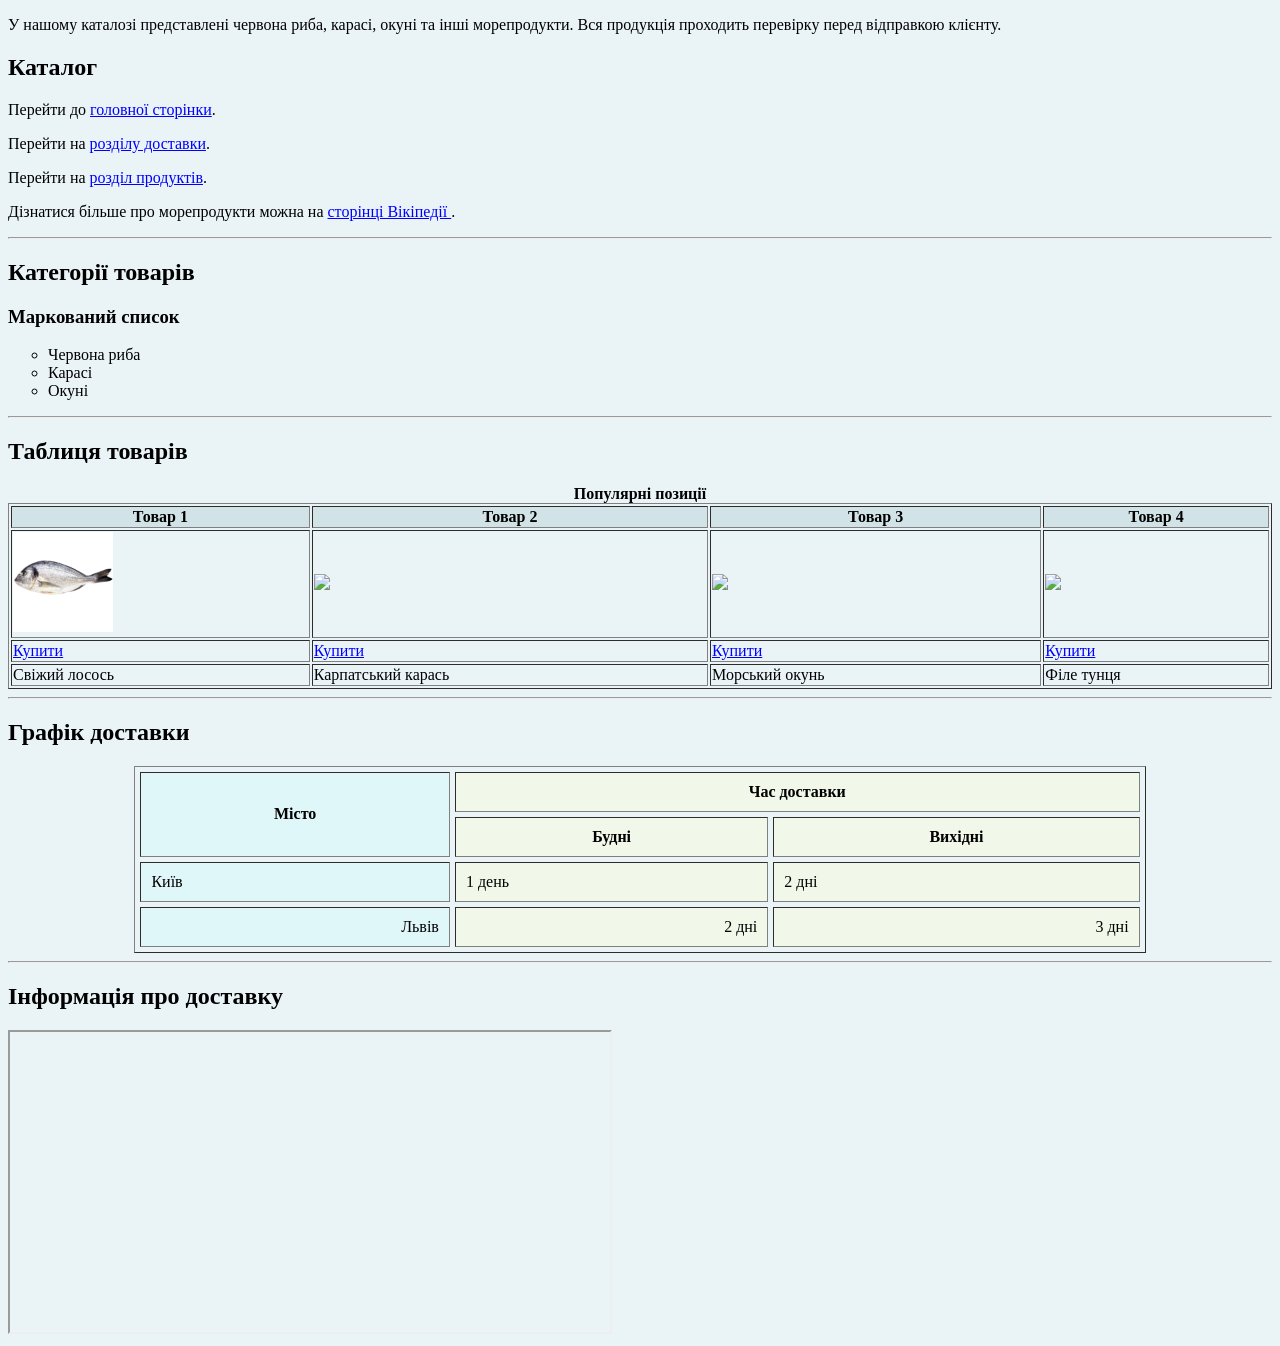
==== catalog.html @ 1420dabb "Друга лаба" ====
<!DOCTYPE html>
<html lang="uk">
<head>
    <meta charset="UTF-8">
    <meta name="author" content="Mykyta Myrakhovskiy">
    <title>OnlyFresh | Лабораторна 2</title>
</head>

<body bgcolor="#EAF4F7" link="blue" vlink="purple" alink="red">
    <p>
        У нашому каталозі представлені червона риба, карасі, окуні та інші морепродукти.
        Вся продукція проходить перевірку перед відправкою клієнту.
    </p>

    <h2 id="catalog">Каталог</h2>
    <p>
        Перейти до <a href="index.html">головної сторінки</a>.
    </p>
    <p>
        Перейти на <a href="delivery.html">розділу доставки</a>.
    </p>
    <p>
        Перейти на <a href="product.html">розділ продуктів</a>.
    </p>
    <p>
        Дізнатися більше про морепродукти можна на
        <a href="https://uk.wikipedia.org/wiki/Риба" target="_blank">
            сторінці Вікіпедії
        </a>.
    </p>

    <hr>

    <h2>Категорії товарів</h2>

    <h3>Маркований список</h3>
    <ul type="circle">
        <li>Червона риба</li>
        <li>Карасі</li>
        <li>Окуні</li>
    </ul>

    <hr>

    <h2>Таблиця товарів</h2>
    <table border="1" width="100%">
        <caption><b>Популярні позиції</b></caption>

        <tr bgcolor="#D2E3E8">
            <th>Товар 1</th>
            <th>Товар 2</th>
            <th>Товар 3</th>
            <th>Товар 4</th>
        </tr>

        <tr>
            <td><img src="images/fish.jpeg" width="100"></td>
            <td><img src="https://nordica.com.ua/image/cache/catalog/products/riba/riba-delikatesnih-sortov/losos-ohlazdeniy/whole-salmon-isolated-white-1500x1000-product_popup.jpg" width="100"></td>
            <td><img src="https://upload.wikimedia.org/wikipedia/commons/5/5e/Annual_report_%281903%29_%2814751643202%29_Sebastes_marinus.png" width="100"></td>
            <td><img src="https://7-kontinent.com.ua/wp-content/uploads/2015/06/saku-tuna-o-aaa.jpg" width="100"></td>
        </tr>

        <tr>
            <td><a href="#">Купити</a></td>
            <td><a href="#">Купити</a></td>
            <td><a href="#">Купити</a></td>
            <td><a href="#">Купити</a></td>
        </tr>

        <tr>
            <td>Свіжий лосось</td>
            <td>Карпатський карась</td>
            <td>Морський окунь</td>
            <td>Філе тунця</td>
        </tr>
    </table>

    <hr>

    <h2>Графік доставки</h2>
    <table border="1" cellpadding="10" cellspacing="5" width="80%" align="center">
        <colgroup>
            <col span="1" bgcolor="#E0F7FA">
            <col span="2" bgcolor="#F1F8E9">
        </colgroup>

        <tr align="center">
            <th rowspan="2">Місто</th>
            <th colspan="2">Час доставки</th>
        </tr>

        <tr align="center">
            <th>Будні</th>
            <th>Вихідні</th>
        </tr>

        <tr align="left">
            <td>Київ</td>
            <td>1 день</td>
            <td>2 дні</td>
        </tr>

        <tr align="right">
            <td>Львів</td>
            <td>2 дні</td>
            <td>3 дні</td>
        </tr>
    </table>

    <hr>

    <h2 id="delivery">Інформація про доставку</h2>

    <iframe src="https://uk.wikipedia.org/wiki/Доставка" 
            width="600" 
            height="300">
    </iframe>
</body>
</html>
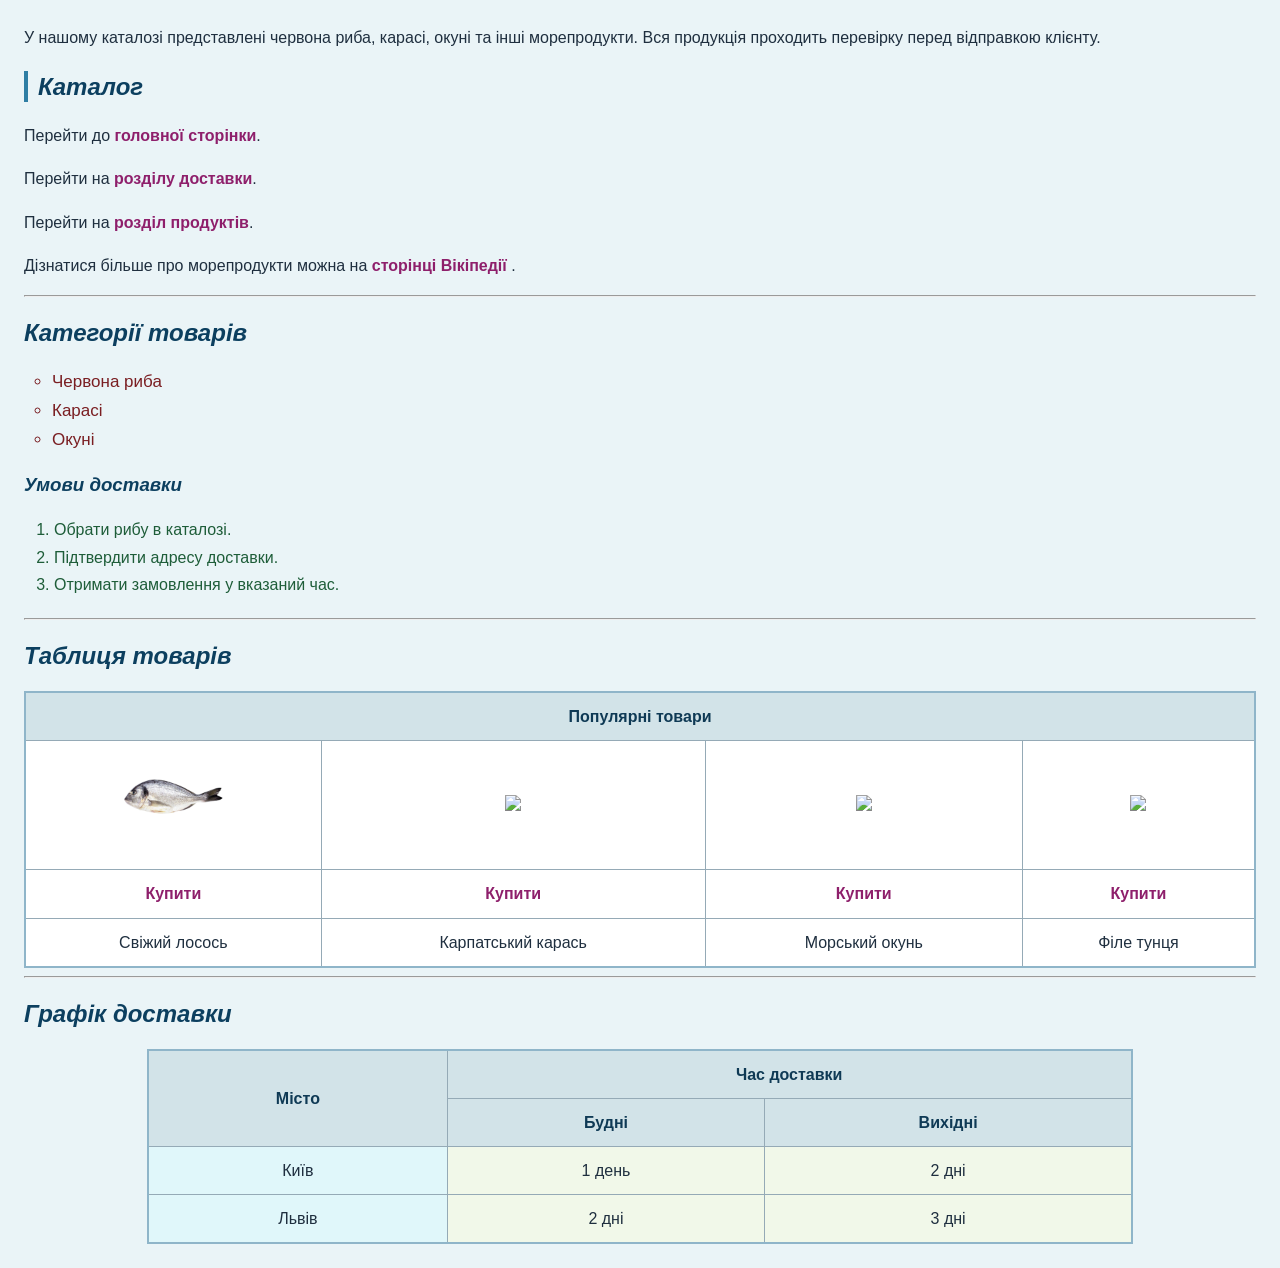
==== commit 1cc70760: "Оновлення для ЛАБ3" ====
--- a/catalog.html
+++ b/catalog.html
@@ -4,15 +4,22 @@
     <meta charset="UTF-8">
     <meta name="author" content="Mykyta Myrakhovskiy">
     <title>OnlyFresh | Лабораторна 2</title>
+    <link rel="stylesheet" href="styles.css">
+
+    <style>
+        a {
+            color: #8e1f6b !important;
+        }
+    </style>
 </head>
 
-<body bgcolor="#EAF4F7" link="blue" vlink="purple" alink="red">
+<body>
     <p>
         У нашому каталозі представлені червона риба, карасі, окуні та інші морепродукти.
         Вся продукція проходить перевірку перед відправкою клієнту.
     </p>
 
-    <h2 id="catalog">Каталог</h2>
+    <h2 id="catalog" class="section-title">Каталог</h2>
     <p>
         Перейти до <a href="index.html">головної сторінки</a>.
     </p>
@@ -32,25 +39,25 @@
     <hr>
 
     <h2>Категорії товарів</h2>
-
-    <h3>Маркований список</h3>
-    <ul type="circle">
+    <ul class="product-list">
         <li>Червона риба</li>
         <li>Карасі</li>
         <li>Окуні</li>
     </ul>
 
+    <h3>Умови доставки</h3>
+    <ol class="delivery-steps">
+        <li>Обрати рибу в каталозі.</li>
+        <li>Підтвердити адресу доставки.</li>
+        <li>Отримати замовлення у вказаний час.</li>
+    </ol>
+
     <hr>
 
     <h2>Таблиця товарів</h2>
-    <table border="1" width="100%">
-        <caption><b>Популярні позиції</b></caption>
-
-        <tr bgcolor="#D2E3E8">
-            <th>Товар 1</th>
-            <th>Товар 2</th>
-            <th>Товар 3</th>
-            <th>Товар 4</th>
+    <table class="table-main">
+        <tr>
+            <th colspan="4">Популярні товари</th>
         </tr>
 
         <tr>
@@ -78,7 +85,7 @@
     <hr>
 
     <h2>Графік доставки</h2>
-    <table border="1" cellpadding="10" cellspacing="5" width="80%" align="center">
+    <table class="table-main" style="width: 80%; margin: 0 auto;">
         <colgroup>
             <col span="1" bgcolor="#E0F7FA">
             <col span="2" bgcolor="#F1F8E9">
@@ -106,14 +113,5 @@
             <td>3 дні</td>
         </tr>
     </table>
-
-    <hr>
-
-    <h2 id="delivery">Інформація про доставку</h2>
-
-    <iframe src="https://uk.wikipedia.org/wiki/Доставка" 
-            width="600" 
-            height="300">
-    </iframe>
 </body>
 </html>
--- a/styles.css
+++ b/styles.css
@@ -0,0 +1,101 @@
+body {
+    background-color: #eaf4f7;
+    font-family: "Segoe UI", Arial, sans-serif;
+    font-size: 16px;
+    color: #1f2f3f;
+    line-height: 1.7;
+    text-align: left;
+    margin: 24px;
+}
+
+h1, h2, h3 {
+    color: #0c3f5f;
+    font-style: italic;
+    line-height: 1.3;
+}
+
+#mainTitle {
+    text-align: center;
+    letter-spacing: 0.03em;
+}
+
+.section-title {
+    border-left: 4px solid #2f7ea4;
+    padding-left: 10px;
+}
+
+a {
+    color: #0a5a84;
+    text-decoration: none;
+    font-weight: 600;
+}
+
+a:hover {
+    text-decoration: underline;
+}
+
+.highlight-note {
+    background-color: #efe5ff;
+    padding: 10px;
+    border-radius: 8px;
+}
+
+ul.product-list {
+    list-style-type: circle;
+    color: #7a1e22;
+    font-size: 17px;
+    margin: 12px 0 18px;
+    padding-left: 28px;
+}
+
+ol.delivery-steps {
+    list-style-type: decimal;
+    color: #1e5d39;
+    font-size: 16px;
+    margin: 12px 0 20px;
+    padding-left: 30px;
+}
+
+dl.definition-list {
+    background-color: #f5fbff;
+    border: 1px solid #b9d7e6;
+    border-radius: 8px;
+    margin: 16px 0;
+    padding: 14px 18px;
+}
+
+dl.definition-list dt {
+    color: #0f4c72;
+    font-weight: 700;
+    margin-top: 8px;
+}
+
+dl.definition-list dd {
+    margin: 4px 0 8px 0;
+    color: #2f465a;
+}
+
+.table-main {
+    width: 100%;
+    border-collapse: collapse;
+    margin-top: 12px;
+    background-color: #ffffff;
+    border: 2px solid #8fb5c9;
+}
+
+.table-main caption {
+    font-size: 18px;
+    color: #0f4c72;
+    margin-bottom: 8px;
+}
+
+.table-main th {
+    background-color: #d2e3e8;
+    color: #0f3a55;
+}
+
+.table-main td, .table-main th {
+    border: 1px solid #95aab6;
+    padding: 10px;
+    text-align: center;
+}
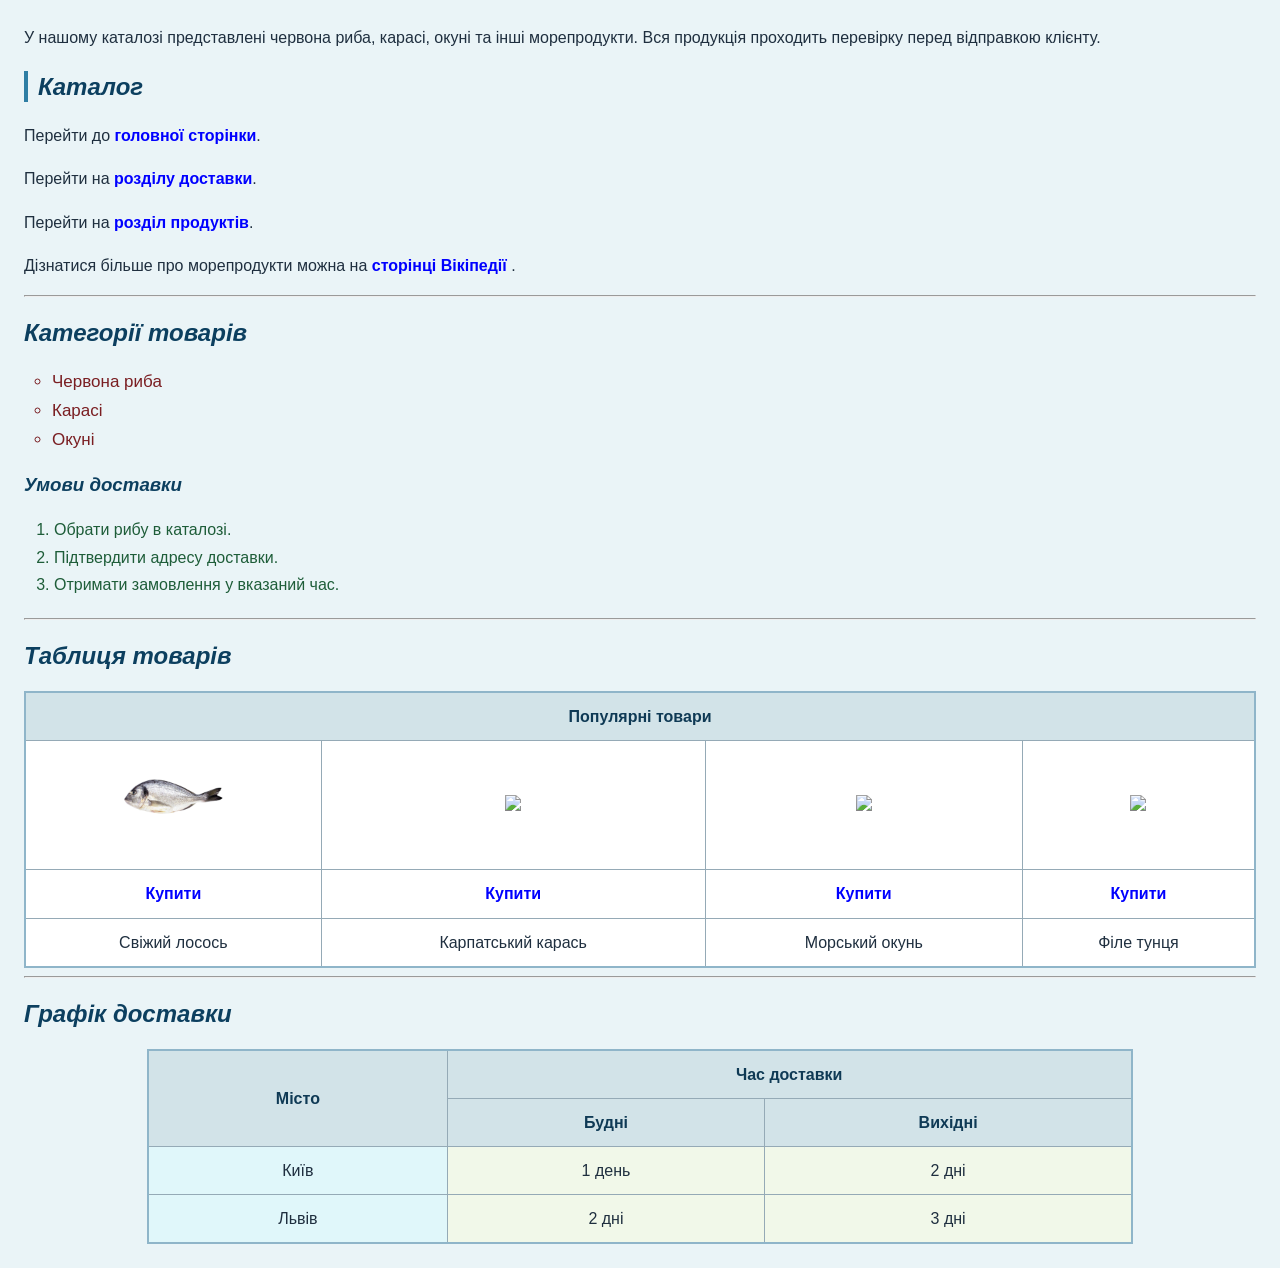
==== commit ed6060dd: "Четверта лаба" ====
--- a/catalog.html
+++ b/catalog.html
@@ -3,12 +3,12 @@
 <head>
     <meta charset="UTF-8">
     <meta name="author" content="Mykyta Myrakhovskiy">
-    <title>OnlyFresh | Лабораторна 2</title>
+    <title>OnlyFresh - Каталог</title>
     <link rel="stylesheet" href="styles.css">
 
     <style>
         a {
-            color: #8e1f6b !important;
+            color: blue !important;
         }
     </style>
 </head>
--- a/styles.css
+++ b/styles.css
@@ -15,6 +15,7 @@
 }
 
 #mainTitle {
+    color: rgb(64, 13, 102);
     text-align: center;
     letter-spacing: 0.03em;
 }
@@ -98,4 +99,49 @@
     border: 1px solid #95aab6;
     padding: 10px;
     text-align: center;
+}
+
+td, th {
+    border: 1px solid gray;
+    padding: 8px;
+    text-align: center;
+}
+
+.selectors-demo {
+    margin-top: 20px;
+    padding: 16px;
+    background-color: #fff;
+    border: 1px solid #d6e6eb;
+    border-radius: 8px;
+}
+
+.demo-card {
+    margin-top: 16px;
+    padding: 12px;
+    background-color: #f6fbfd;
+    border-left: 4px solid #71a8bc;
+}
+
+/* Контекстний селектор */
+.context-demo p span {
+    color: #05b485;
+    font-weight: bold;
+    background-color: #d9f2ff;
+    padding: 2px 6px;
+    border-radius: 4px;
+}
+
+/* Сусідній селектор */
+.adjacent-demo h3 + p {
+    color: #0d6a2d;
+    font-weight: bold;
+}
+
+/* Дочірній селектор */
+.child-demo > ul > li {
+    list-style: none;
+    margin: 16px 0 16px 0;
+}
+.child-demo > ul {
+    padding-inline-start: 0;
 }
